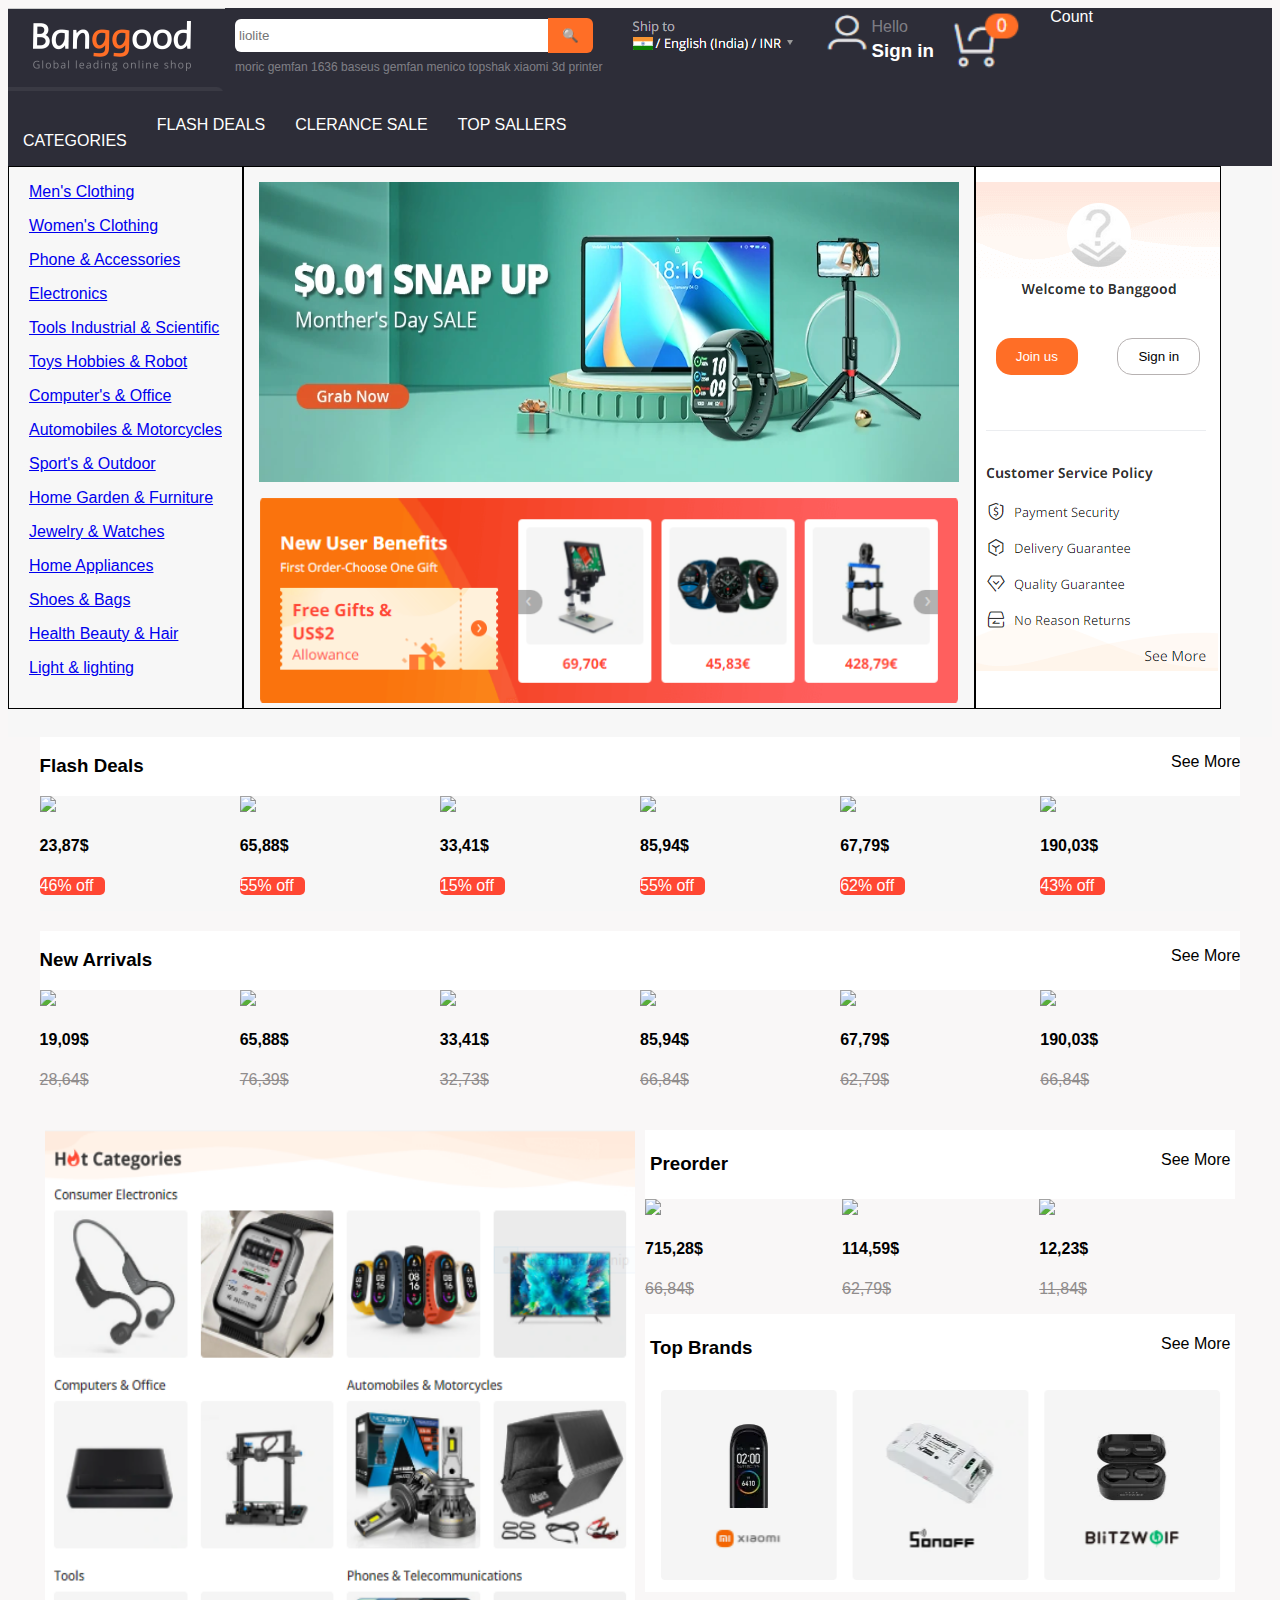
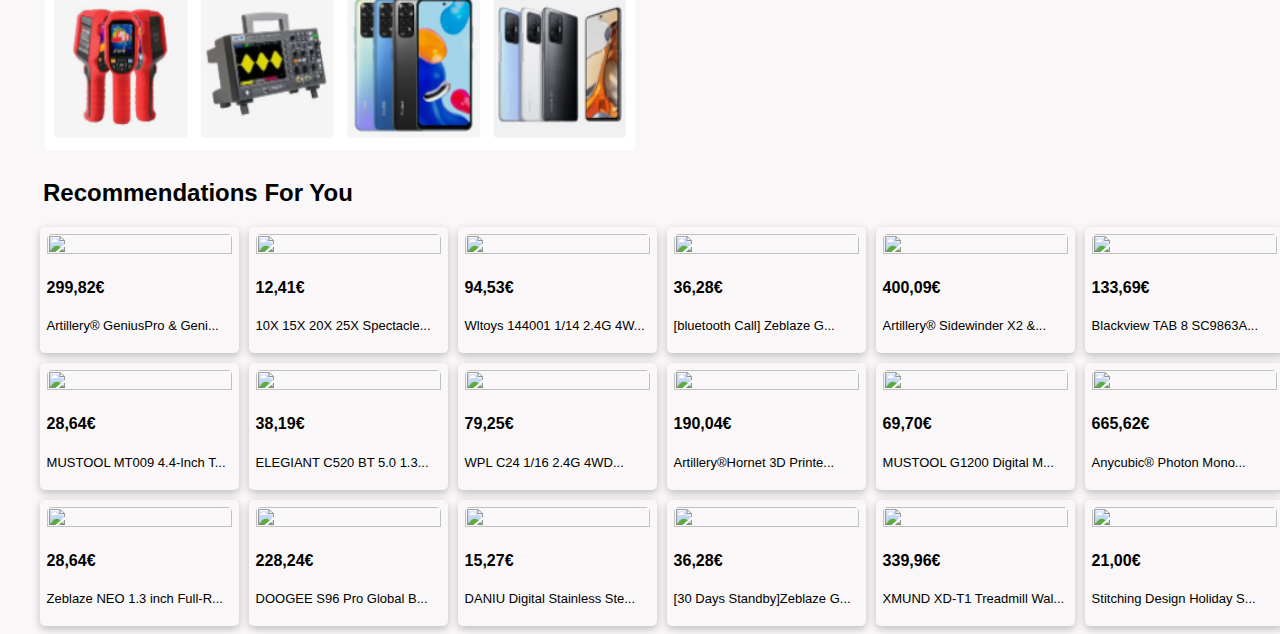
==== index.html @ 29336910 "homef" ====
<!DOCTYPE html>
<html lang="en">
<head>
    <meta charset="UTF-8">
    <meta http-equiv="X-UA-Compatible" content="IE=edge">
    <meta name="viewport" content="width=device-width, initial-scale=1.0">
    <title>Banggood.in</title>
    <script
      src="https://kit.fontawesome.com/24c494a6b6.js"
      crossorigin="anonymous"
    ></script>
    <link rel="stylesheet" href="./styles/index.css"/>

</head>
<body>
    <!-- navbar start -->
    <div id="navbar">
    <div>
        <img src="./images/logo.PNG" alt=""/>
    </div>
    <div class="search-container"> <input type="text" name="search-text" placeholder="liolite"   class="search-input"/>
         <button class="search-button">&#x1F50D</button> 
        <p id="moric">moric  gemfan 1636  baseus  gemfan  menico  topshak  xiaomi  3d printer</p>
    </div>
    <div>
        <img  src="./images/india.PNG" alt=""/>
    </div>
    <div id="log">
        <img style="height: 59px;width: 59px;"  src="./images/human.PNG" alt=""/>
         <div >
             <p style=" color: #ffffff66;">Hello</p>
             <h3>Sign in</h3>
         </div>   
    </div>
    <div id="cart">
        <img src="./images/cart.PNG" alt=""   />    <span>Count</span>
       
    </div>
    </div>
<!-- navbar end -->
    <div id="dropdown">
        <div>
            <p>  <span><i class="fa-solid fa-bars">  </i></span>  CATEGORIES   <span><i class="fa-solid fa-angle-right"></i></span></p>
        </div>
        <div><a >FLASH DEALS</a></div>
        <div><a >CLERANCE SALE</a></div>
        <div><a >TOP SALLERS</a></div>
    </div>
    <!-- belownavbar -->
    <div id="belownavbar">
        <div id="sidebar">
            <p><a href="#">Men's Clothing</a></p>
            <p><a href="#">Women's Clothing</a></p>
            <p><a href="#">Phone & Accessories</a></p>
            <p><a href="#">Electronics</a></p>
            <p><a href="#">Tools Industrial & Scientific</a></p>
            <p><a href="#">Toys Hobbies & Robot</a></p>
            <p><a href="#">Computer's & Office</a></p>
            <p><a href="#">Automobiles & Motorcycles</a></p>
            <p><a href="#">Sport's & Outdoor</a></p>
            <p><a href="#">Home Garden & Furniture</a></p>
            <p><a href="#">Jewelry & Watches</a></p>
            <p><a href="#">Home Appliances</a></p>
            <p><a href="#">Shoes & Bags</a></p>
            <p><a href="#">Health Beauty & Hair</a></p>
            <p><a href="#">Light & lighting</a></p>
        </div>
        <div id="slideshow">
            <div>
            <img class="mySlides" src="./images/shopnow1.jpg">
            <img class="mySlides" src="./images/shopnow2.jpg">
            <img class="mySlides" src="./images/sopnow3.jpg">
            <img class="mySlides" src="./images/shopnow4.jpg">
            <img class="mySlides" src="./images/shopnow5.jpg">
            <img class="mySlides" src="./images/shopnow6.jpg">
            <img class="mySlides" src="./images/shopnow.jpg">
            </div>
            
              <img style="padding: 0px 15px;width: 700px;" src="./images/slide.PNG"  alt="">
           
        </div>
        <div id="ploginsign">
            <img  style="padding-top: 15px;"   src="./images/logosign.png" alt="">
            <div id="loginsign">
                <!-- loginsignup -->
                <button class="joinus">Join us</button>
                <button class="signin">Sign in</button>
            </div>
            
            <img src="./images/signbelow.PNG" alt="">
        </div>
    </div>
<!-- flash data -->
    <div id="flash">
        <div id="flash1">
            <h3>Flash Deals</h3>
            <p>See More</p>
        </div>
        <div id="flashappend"></div>
    </div>
<!-- new arrival -->
<div id="new">
    
    <div id="new1">
        <h3>New Arrivals</h3>
        <p>See More</p>
    </div>
    <div id="newarrival"></div>
</div>
<!-- hot categories preorder-->
<div id="hotpre">
    <div >
        <img style="width: 100%;  height: 620px;"   src="./images/hotcate.PNG" alt="">
    </div>
    <div id="preorder">
        <div>
        <div id="preorder1">
            <h3>Preorder</h3>
            <p>See More</p>
        </div>
        <div id="preop"></div>
        </div> 
        <div>
        <div id="topbrand1">
            <h3>Top Brands</h3>
            <p>See More</p>
        </div>
        <img style="width: 100%;"   src="./images/brand.PNG" alt="">
        </div>
    </div>
</div>

<!-- Recommendations For You -->
  <h2 style="margin-left:35px">Recommendations For You</h2>
    <div id="recRecommend"></div>

</body>
</html>
<script src='scripts/index.js'></script>
---- styles/index.css ----
*{font-family:arial,helvetica,sans-serif,verdana,'Open Sans'}
body{background-color:  #f0eaea66;}

#navbar{
    display: flex;
    width: 100%;
    /* border: 1px solid black; */
    
    background-color: #2d2d38;
    flex-wrap: nowrap;
    margin: auto;
}
#navbar>div{
    width: auto;
    /* border: 1px solid black; */
    box-sizing: border-box;
    
}
.search-container { 
   width: 60%;
    padding: 10px; 
line-height: 5px;}
.search-input { 
    height: 25px; 
    width: 95%; 
    padding: 4px; 
    margin: 0;
     border: none;
     border-radius: 6px;
      background: white; }
.search-button {
     cursor: pointer;
     margin-left: -49px; 
    height: 35px; 
    width: 45px;
     border: none; 
     border-top-right-radius: 6px;
     border-bottom-right-radius: 6px;
    background:#ff6e26; }
    #moric{
        color: #ffffff66;
        cursor: pointer;
        font-size: 12px;
    }
    #moric:hover{
        color:#ff6e26
    }
    #log{
        display: flex;
        width: 20%;
        color: white;
        line-height: 5px;
        cursor: pointer;
    }
    #cart{
        width: 30%;
        display: flex;
        color: white;
    } 
    #dropdown{
        display: flex;
        background-color: #2d2d38;
        color: white;
        gap:15px;
        justify-content: flex-start;
        
    }  
    #dropdown>div{
        margin-left: 15px;
    }
    #belownavbar{
        display: flex;
        margin: auto;
        background-color: #f7f7f7;
        /* gap:5px; */
        
    }
    #belownavbar>div{
        box-sizing: border-box;
        border: 1px solid black;
        margin-bottom: 28px;
    }
   #sidebar{
        padding: 0px 20px 0px 20px;
    }
    .mySlides{
        padding: 15px;
        width: 700px;
        height: 300px;
       
        
    }
    #ploginsign{
        background-color: #ffffff;
    }
    #loginsign{
        margin-top: 10px;
        display: flex;
        justify-content: space-around;
        margin-bottom: 50px;
    }
    .joinus{
        border: none;
        border-radius: 15px;
        padding: 10px 20px;
        color: white;
        cursor: pointer;
        background-color: #ff6e26;
    }
    .signin{
        border: 1px solid rgb(183, 178, 178) ;
        border-radius: 15px;
        padding: 10px 20px;
        color: black;
        background-color: white;
        cursor: pointer;
    }
    #flash{
        background-color:#f7f7f7;
        width: 95%;
        
        margin: auto;
    }
    #flashappend,#newarrival{
     display: grid;
     margin-bottom: 20px;
    
     grid-template-columns: repeat(6,1fr);
     gap:0px
    }
    #flash1,#new1{
        display: flex;
        background-color:white;
        justify-content: space-between;
    }
    .text{
text-decoration: line-through;
color: #908c8c;
    }
    #new{
        width: 95%;
        margin: auto;  
    }
    #hotpre{
        width: 95%;
        display: flex;
        margin: auto;  
    }
    #hotpre>div{
        /* border: 1px solid black;
        height: 800px; */
        padding: 5px;
        width: 100%;
    }
    
    #preorder1,#topbrand1{
        display: flex;
        padding: 5px;
        background-color:white;
        justify-content: space-between;
    }
    #preop,#topbrand{
        display: grid;
        grid-template-columns: repeat(3,1fr);
        gap:1px;

    }
    
    #recRecommend{
        display: grid;
       grid-template-columns: repeat(6,1fr);
      width:95%;
      margin: auto;
      /* border:1px solid black; */
     gap:10px;
    }
    #RImg{
        width:185px;
        height:auto;
        margin: auto;
        padding: 7px;
        box-shadow: rgba(0, 0, 0, 0.24) 0px 3px 8px;
        border-radius: 5px;
        /* border:1px solid black; */

    }
    #RImg>img{
        width:100%;
        border-radius: 5px;
        height: 50%;
    }
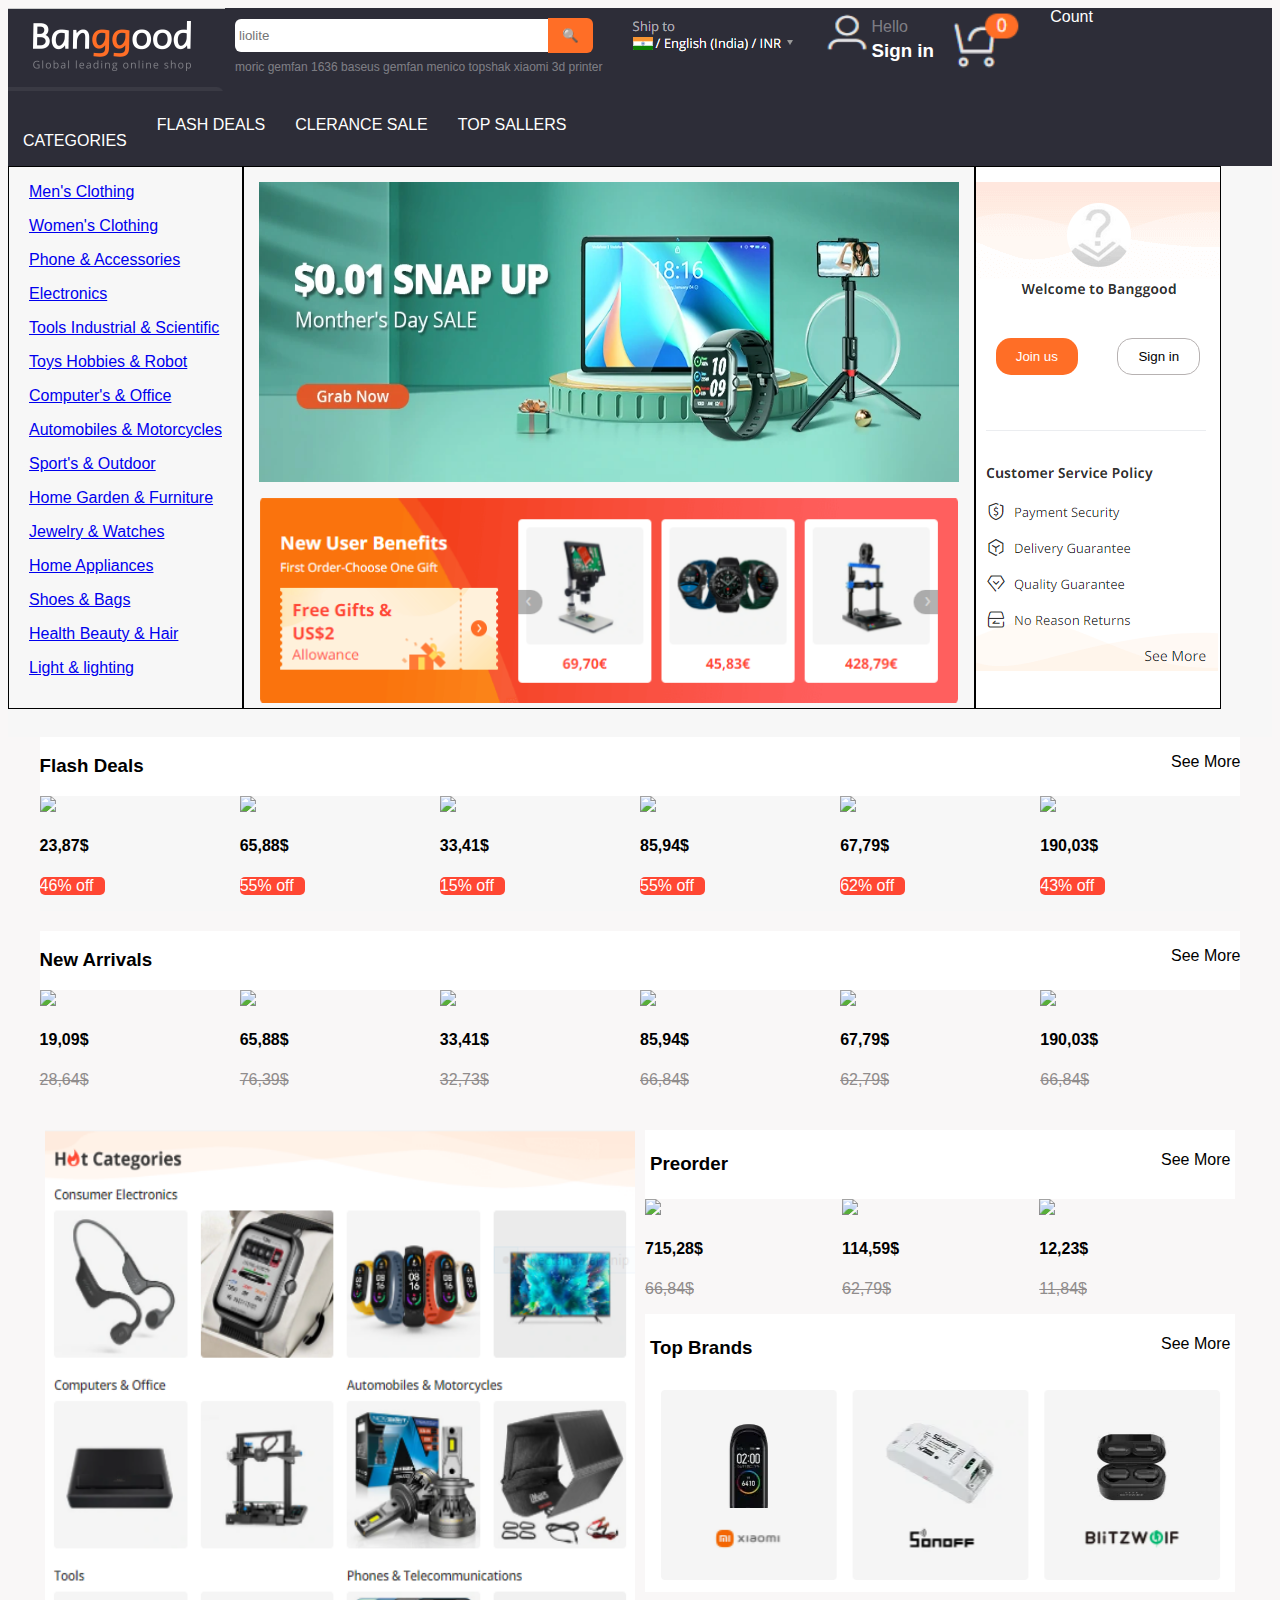
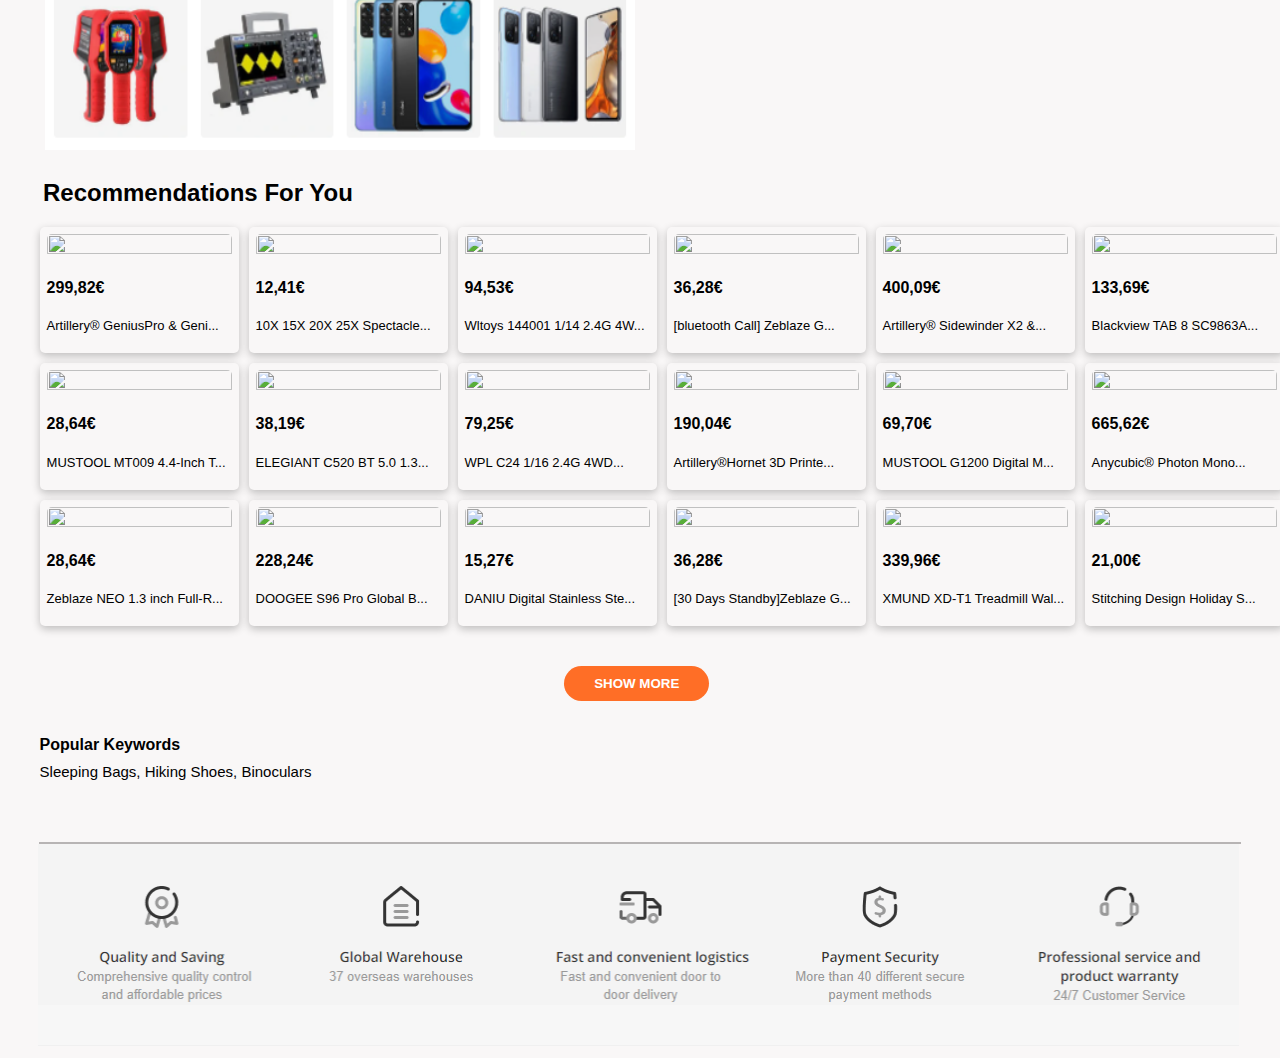
==== commit 6b246a21: "footer div added" ====
--- a/index.html
+++ b/index.html
@@ -133,7 +133,20 @@
 <!-- Recommendations For You -->
   <h2 style="margin-left:35px">Recommendations For You</h2>
     <div id="recRecommend"></div>
+<!-- show more  button-->
+<button style="color:white;border:none;background-color: #ff6e26;padding: 10px 30px;font-weight: bolder;
+border-radius: 20px;margin-left: 44%; cursor: pointer;margin-bottom: 20px;">
+    SHOW MORE    <span><i class="fa-solid fa-angle-down"></i></span></button>
 
+    <!-- footer -->
+   
+        <div id="fp">
+            <h4>Popular Keywords</h4>
+            <p >Sleeping Bags, Hiking Shoes, Binoculars</p>
+        </div>
+        <div style="font-size :10px;width:95%;margin:auto;border:1px solid #56515166"></div>
+        <div style="width: 95%;"><img  style="width:100%;margin-left: 30px;" src="./images/footer.PNG" alt=""></div>
+    
 </body>
 </html>
 <script src='scripts/index.js'></script>--- a/styles/index.css
+++ b/styles/index.css
@@ -173,6 +173,7 @@
       margin: auto;
       /* border:1px solid black; */
      gap:10px;
+     margin-bottom: 40px;
     }
     #RImg{
         width:185px;
@@ -189,5 +190,15 @@
         border-radius: 5px;
         height: 50%;
     }
+    #fp{
+        
+        margin: auto;
+        width: 95%;
+        line-height: 5px;
+        height: 100px;
+    }
+    #fp>p{
+        font-size: 15px;
+    }
     
     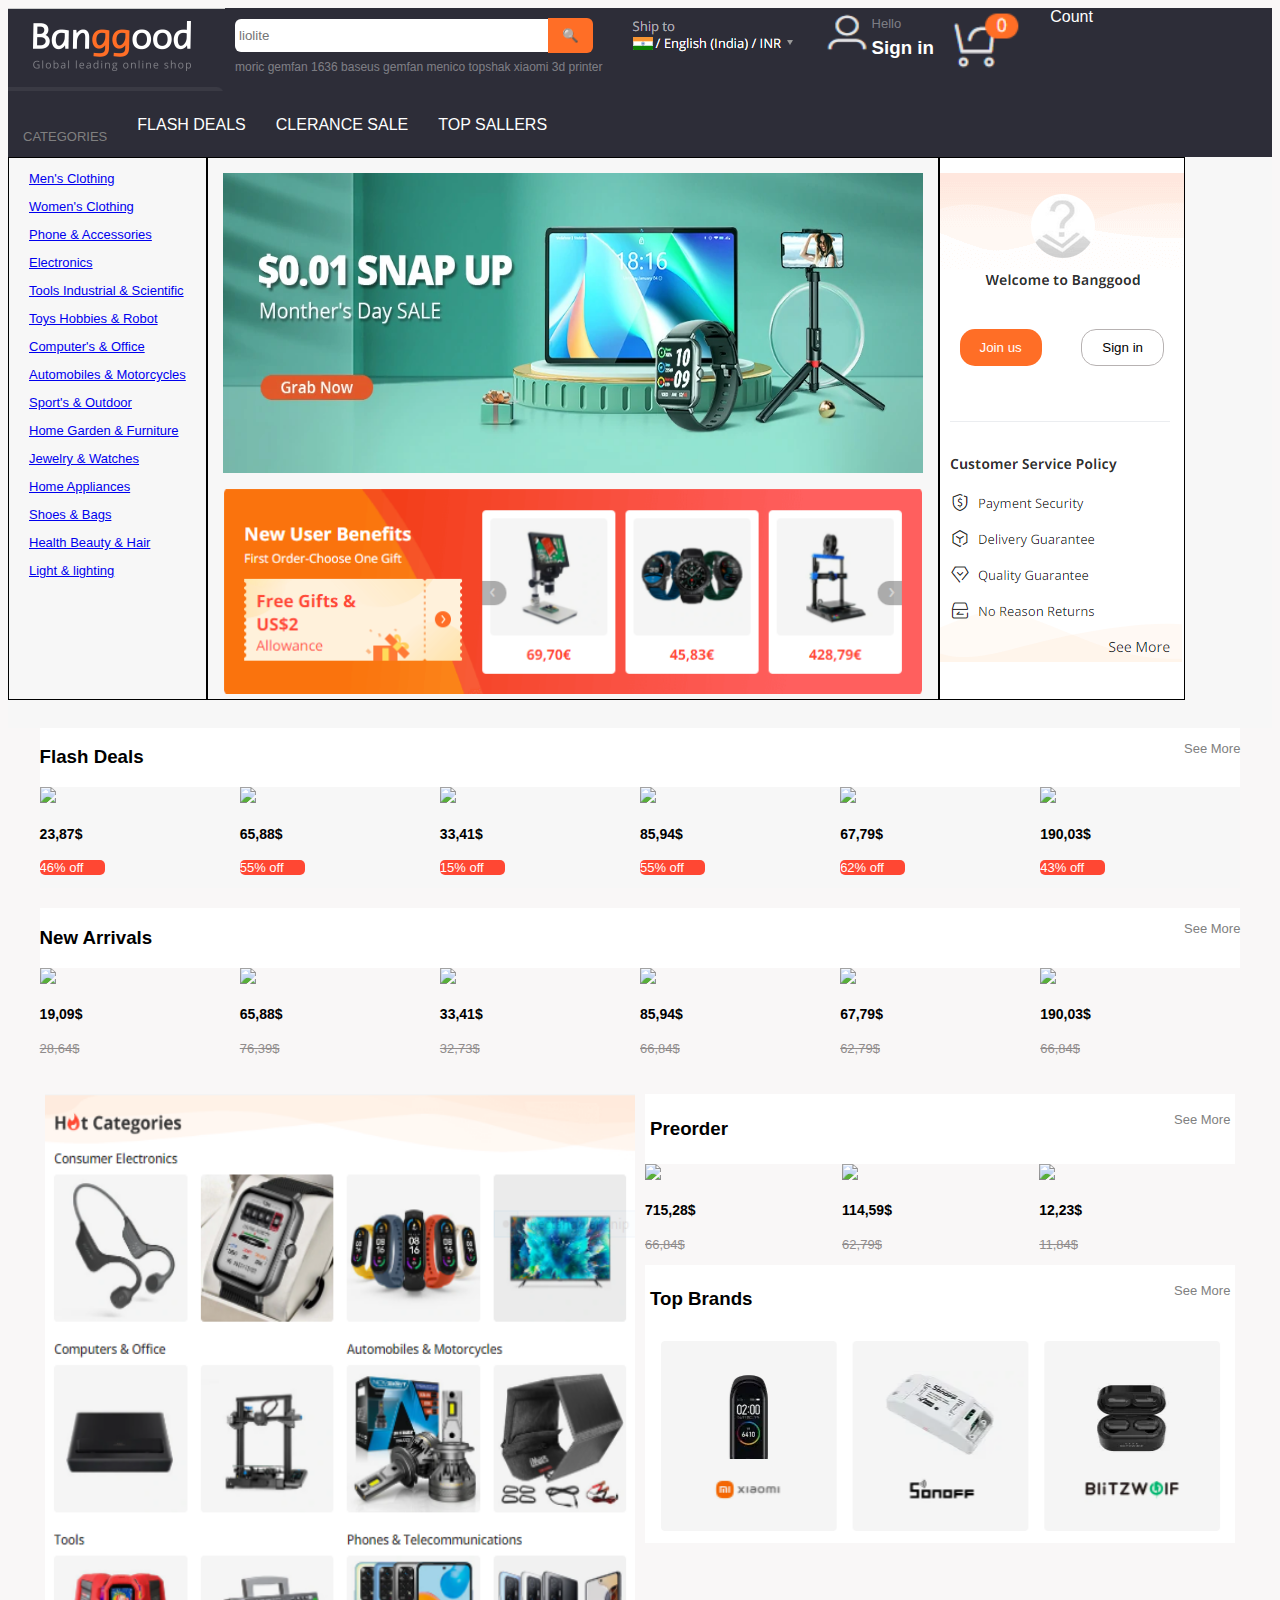
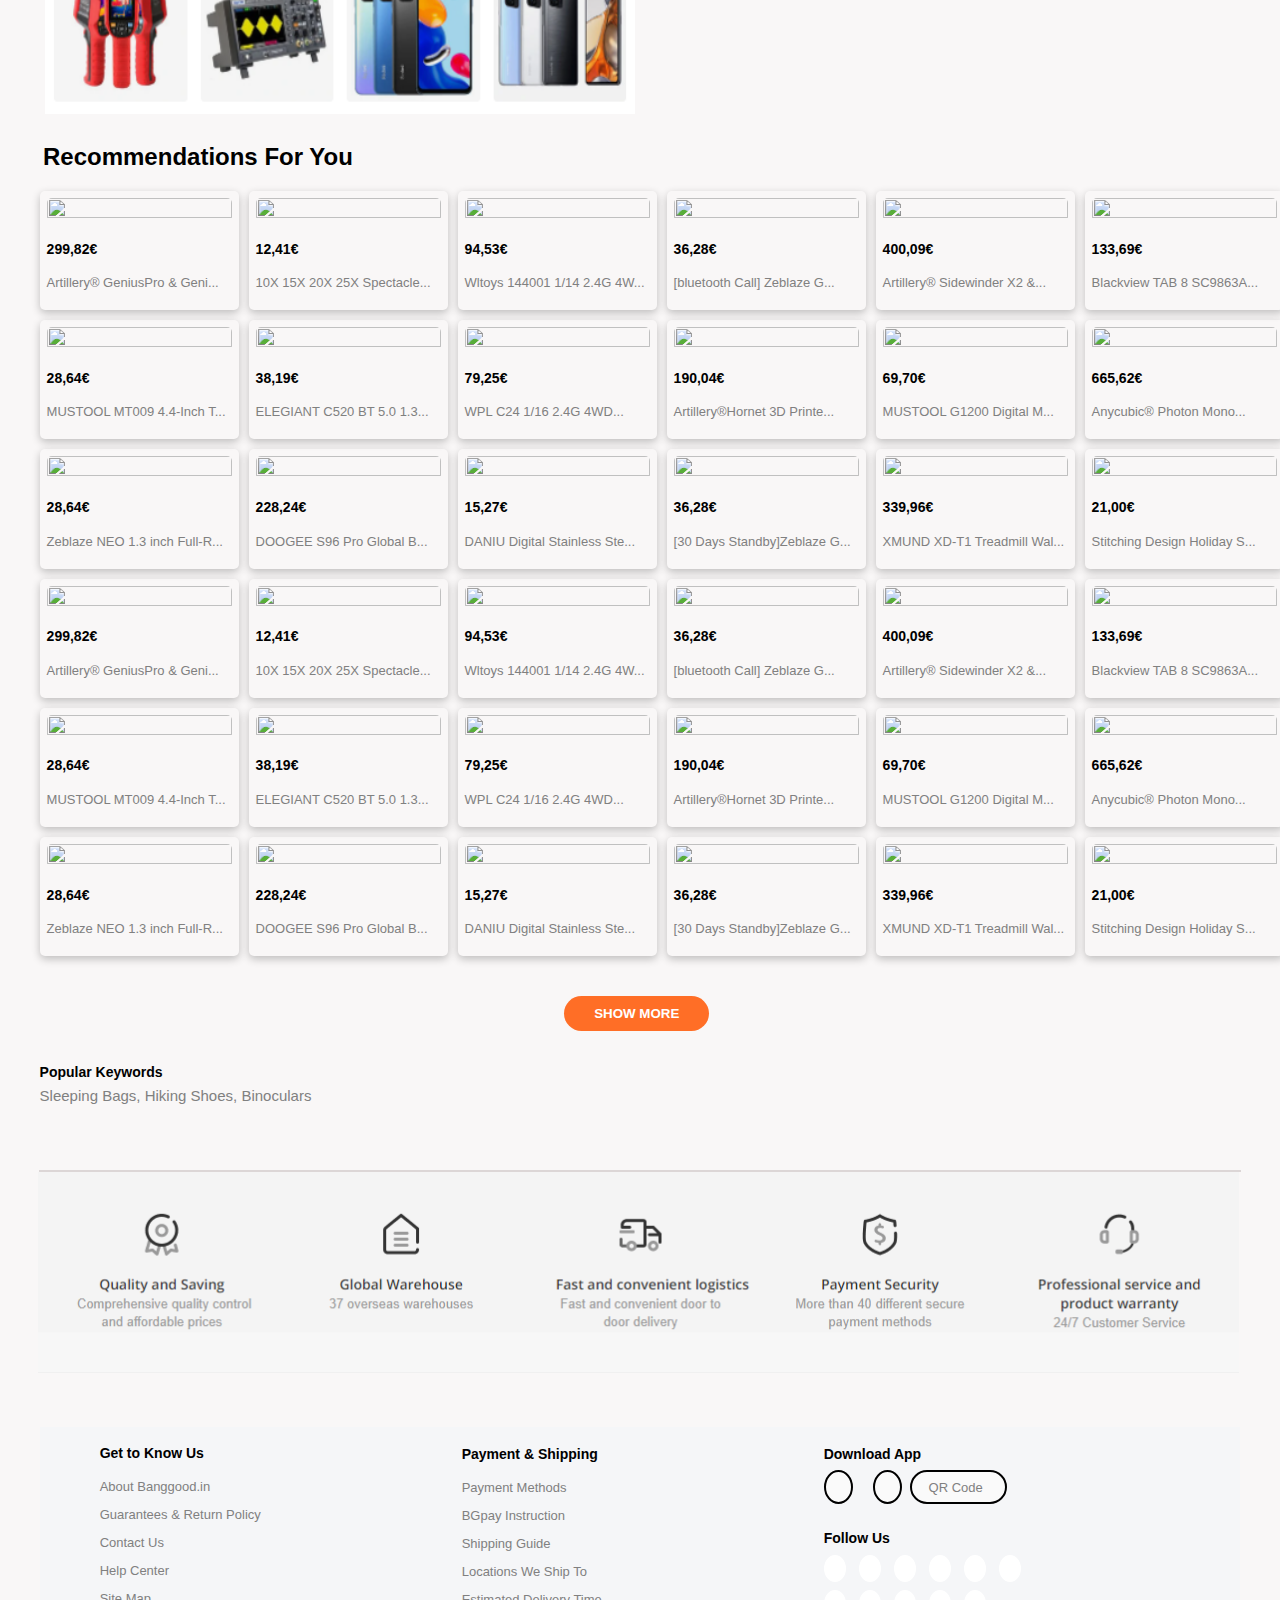
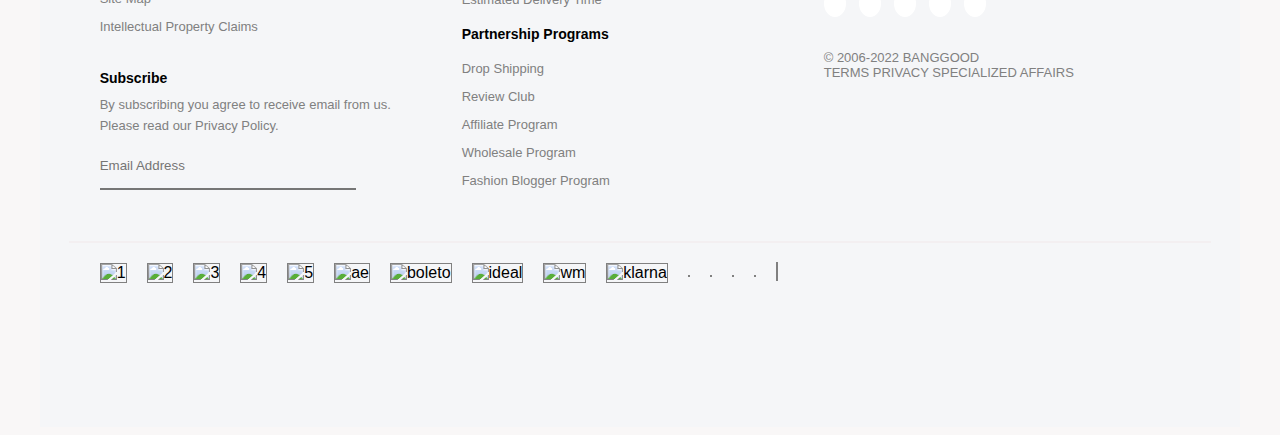
==== commit 51fcf2d4: "Merge pull request #6 from purimetlamuralikrishna/home" ====
--- a/index.html
+++ b/index.html
@@ -10,6 +10,7 @@
       crossorigin="anonymous"
     ></script>
     <link rel="stylesheet" href="./styles/index.css"/>
+    <link rel="stylesheet" href="./styles/footer.css"/>
 
 </head>
 <body>
@@ -29,7 +30,7 @@
         <img style="height: 59px;width: 59px;"  src="./images/human.PNG" alt=""/>
          <div >
              <p style=" color: #ffffff66;">Hello</p>
-             <h3>Sign in</h3>
+             <h3 id="navbarsign">Sign in</h3>
          </div>   
     </div>
     <div id="cart">
@@ -83,8 +84,8 @@
             <img  style="padding-top: 15px;"   src="./images/logosign.png" alt="">
             <div id="loginsign">
                 <!-- loginsignup -->
-                <button class="joinus">Join us</button>
-                <button class="signin">Sign in</button>
+                <button id="joinus">Join us</button>
+                <button id="signin">Sign in</button>
             </div>
             
             <img src="./images/signbelow.PNG" alt="">
@@ -144,9 +145,115 @@
             <h4>Popular Keywords</h4>
             <p >Sleeping Bags, Hiking Shoes, Binoculars</p>
         </div>
-        <div style="font-size :10px;width:95%;margin:auto;border:1px solid #56515166"></div>
+        <div style="font-size :0.2px;width:95%;margin:auto;border: 0.1px solid #b1a5a566"></div>
         <div style="width: 95%;"><img  style="width:100%;margin-left: 30px;" src="./images/footer.PNG" alt=""></div>
     
+        <!-- footer Start -->
+    <div id="container">
+        <div id="topbox">
+
+            <div class="desc">
+                <div id="gettoknow">
+                    <h4>Get to Know Us</h4>
+                    <p>About Banggood.in</p>
+                    <p>Guarantees & Return Policy</p>
+                    <p>Contact Us</p>
+                    <p>Help Center</p>
+                    <p>Site Map</p>
+                    <p>Intellectual Property Claims</p>
+                    <!-- <br> -->
+                </div>
+                
+                <div id="subscribe">
+                    <h4>Subscribe</h4>
+                    <p>By subscribing you agree to receive email from us.</p>
+                    <p>Please read our Privacy Policy.</p>
+                    <input id="email" type="email" placeholder="Email Address">
+                </div>
+                
+
+            </div>
+
+            <div class="desc">
+
+                <div id="payment">
+                    <h4>Payment & Shipping</h4>
+                    <p>Payment Methods</p>
+                    <p>BGpay Instruction</p>
+                    <p>Shipping Guide</p>
+                    <p>Locations We Ship To</p>
+                    <p>Estimated Delivery Time</p>
+                </div>
+
+                <div id="partnership">
+                    <h4>Partnership Programs</h4>
+                    <p>Drop Shipping</p>
+                    <p>Review Club</p>
+                    <p>Affiliate Program</p>
+                    <p>Wholesale Program</p>
+                    <p>Fashion Blogger Program</p>
+                </div>
+
+            </div>
+            
+            <div class="desc">
+                <h4>Download App</h4>
+                <div id="downloadicon">
+                    <div id="apple">
+                        <div class="icon"><i class="fa-brands fa-apple"></i></div>
+                        <div class="icon"><i class="fa-brands fa-android"></i></div>
+        
+                    </div>
+                    
+                    <div id="qr">
+                        <p>QR Code</p>
+                        <i class="fa-solid fa-caret-down"></i>
+                    </div>
+                </div>
+                
+                <h4>Follow Us</h4>
+                
+                <div id="followicon">
+                    <div class="icon"><i class="fa-brands fa-facebook-f"></i></div>
+                    <div class="icon"><i class="fa-brands fa-instagram"></i></div>
+                    <div class="icon"><i class="fa-brands fa-youtube"></i></div>
+                    <div class="icon"><i class="fa-brands fa-twitter"></i></div>
+                    <div class="icon"><i class="fa-brands fa-pinterest"></i></div>
+                    <div class="icon"><i class="fa-brands fa-tiktok"></i></div>
+                    
+                    <div class="icon"><i class="fa-brands fa-vk"></i></div>
+                    <div class="icon"><i class="fa-brands fa-blogger"></i></div>
+                    <div class="icon"><i class="fa-brands fa-reddit-alien"></i></div>
+                    <div class="icon"><i class="fa-brands fa-telegram"></i></div>
+                    <div class="icon"><i class="fa-brands fa-whatsapp"></i></div>
+                </div>
+                <div id="year">
+                    <p>© 2006-2022 BANGGOOD <br> TERMS PRIVACY SPECIALIZED AFFAIRS</p>
+                </div>
+            </div>
+
+        </div>
+        <div style="font-size :0.1px;width:95%;margin:auto;border: 0.1px solid #efe6e666"></div>
+        <div id="bottombox">
+            <div class="cologo"><img src="https://logowik.com/content/uploads/images/476_norton_logo.jpg" alt="1"></div>
+            <div class="cologo"><img src="https://www.nicepng.com/png/detail/305-3052256_we-only-collect-3rd-party-verified-reviews-and.png" alt="2"></div>
+            <div class="cologo"><img src="https://dv-website.s3.amazonaws.com/uploads/2015/03/pp.png" alt="3"></div>
+            <div class="cologo"><img src="https://logowik.com/content/uploads/images/visa-new-20215093.jpg" alt="4"></div>
+            <div class="cologo"><img src="https://upload.wikimedia.org/wikipedia/commons/thumb/2/2a/Mastercard-logo.svg/800px-Mastercard-logo.svg.png" alt="5"></div>
+            <div class="cologo"><img src="https://www.americanexpress.com/content/dam/amex/us/merchant/supplies-uplift/product/images/img-WEBLOGO1-01.jpg" alt="ae"></div>
+            
+            <div class="cologo"><img src="https://seeklogo.com/images/B/boleto-logo-9532211C9E-seeklogo.com.png" alt="boleto"></div>
+            <div class="cologo"><img src="https://encrypted-tbn0.gstatic.com/images?q=tbn:ANd9GcQdT_GAl_spLlXyTkPRTXpRJUq7CU9lQjKJMWMke720003VnaI-wreQNuC56GOAuBBshmc&usqp=CAU" alt="ideal"></div>
+            <div class="cologo"><img src="https://www.wmtransfer.com/img/icons/wmlogo_vector_blue.png" alt="wm"></div>
+            <div class="cologo"><img src="https://nwfitnesssupplies.com/wp-content/uploads/2021/02/1586873471-43786800-1.png" alt="klarna"></div>
+            <div class="cologo"><img src="https://www.pngitem.com/pimgs/m/35-351811_rupay-card-hd-png-download.png" alt=""></div>
+            <div class="cologo"><img src="https://upload.wikimedia.org/wikipedia/commons/thumb/e/e1/UPI-Logo-vector.svg/1200px-UPI-Logo-vector.svg.png" alt=""></div>
+            <div class="cologo"><img src="https://www.logolynx.com/images/logolynx/04/04cb07dc130a4405b3a86bc1518d3af3.png" alt=""></div>
+            <div class="cologo"><img src="https://upload.wikimedia.org/wikipedia/en/thumb/7/7b/Qiwi_logo.svg/1280px-Qiwi_logo.svg.png" alt=""></div>
+            <div class="cologo"><i class="fa-solid fa-caret-down"></i></div>
+        </div>
+    </div>
+    <!-- footer end -->
 </body>
 </html>
-<script src='scripts/index.js'></script>+<script src='scripts/index.js'></script>
--- a/styles/index.css
+++ b/styles/index.css
@@ -99,7 +99,7 @@
         justify-content: space-around;
         margin-bottom: 50px;
     }
-    .joinus{
+    #joinus{
         border: none;
         border-radius: 15px;
         padding: 10px 20px;
@@ -107,7 +107,7 @@
         cursor: pointer;
         background-color: #ff6e26;
     }
-    .signin{
+    #signin{
         border: 1px solid rgb(183, 178, 178) ;
         border-radius: 15px;
         padding: 10px 20px;
--- a/styles/footer.css
+++ b/styles/footer.css
@@ -0,0 +1,138 @@
+#container{
+    /* border: 1px solid green; */
+    width: 95%;
+    height:600px;
+    background-color: #f5f6f8;
+    margin: auto;
+}
+#topbox{
+    /* border: 1px solid orange; */
+    width: 90%;
+    height:auto;
+    margin: auto;
+    display: flex;
+    justify-content: space-between;
+    margin-top:50px;
+    margin-bottom: 40px;
+}
+#bottombox{
+    /* border: 1px solid rgb(0, 255, 234); */
+    width: 90%;
+    height:70px;
+    margin: auto;
+    margin-top: 20px;
+    display: flex;
+    gap: 20px;
+}
+.cologo > img{
+    height: 25px;
+    border: 0.5px solid gray;
+    /* width:70px; */
+}
+.cologo > i{
+    border: 0.5px solid gray;
+    width:30px;
+    height: 25px;
+    text-align: center;
+    color:gray;
+}
+hr{
+    width:79.3%;
+    margin-left: 68px;
+}
+.desc{
+    /* border: 1px solid green; */
+    
+    width: 33%;
+    height:auto;
+}
+.desc p:hover,#downloadicon .icon:hover,.icon:hover{
+cursor: pointer;
+text-decoration: underline;
+}
+*{
+    font-family: openSans,arial;
+}
+h4{
+    font-size: 14px;
+}
+p{
+    font-size: 13px;
+    color: grey;
+}
+
+#gettoknow{
+    line-height: 15px;
+    margin-bottom: 40px;
+    /* border: 1px solid blue; */
+}
+#subscribe{
+    line-height: 8px;
+    /* border: 1px solid blue; */
+}
+#email{
+    width:72%;
+    border-top: none;
+    border-left: none;
+    border-right: none;
+    padding: 15px 0px;
+    background-color: #f5f6f8;
+}
+#downloadicon{
+    /* border: 1px solid green; */
+    height: 30px;
+    width: 50%;
+    display: grid;
+    grid-template-columns: repeat(2,auto);
+    gap: 5px;
+    margin-top: -10px;
+    margin-bottom: 30px;
+    
+}
+#downloadicon .icon{
+    height:25px;
+    width: 25px;
+    background-color: rgb(250, 250, 250);
+    border: 2px solid black;
+}
+#followicon{
+    /* border: 1px solid rgb(123, 255, 0); */
+    height: 70px;
+    display: grid;
+    grid-template-columns: repeat(6,30px);
+    grid-template-rows: repeat(2, 30px);
+    gap: 5px;
+    margin-top: -10px;
+    margin-bottom: 25px;
+}
+#qr{
+    width:180%;
+    height: 30px;
+    border: 2px solid black;
+    border-radius: 30px;
+    margin-left: -40px;
+    display: flex;
+    background-color: rgb(250, 250, 250);
+}
+#qr p{
+    margin: auto;
+}
+#qr>i{
+    margin:auto;
+    margin-left:-10px;
+}
+.icon{
+    border: 1px solid white;
+    border-radius: 50%;
+    text-align: center;
+    padding-top:5px;
+}
+#followicon>div{
+    height:20px;
+    width: 20px;
+    background-color: white;
+}
+#apple{
+    display:flex;
+    gap:20px
+}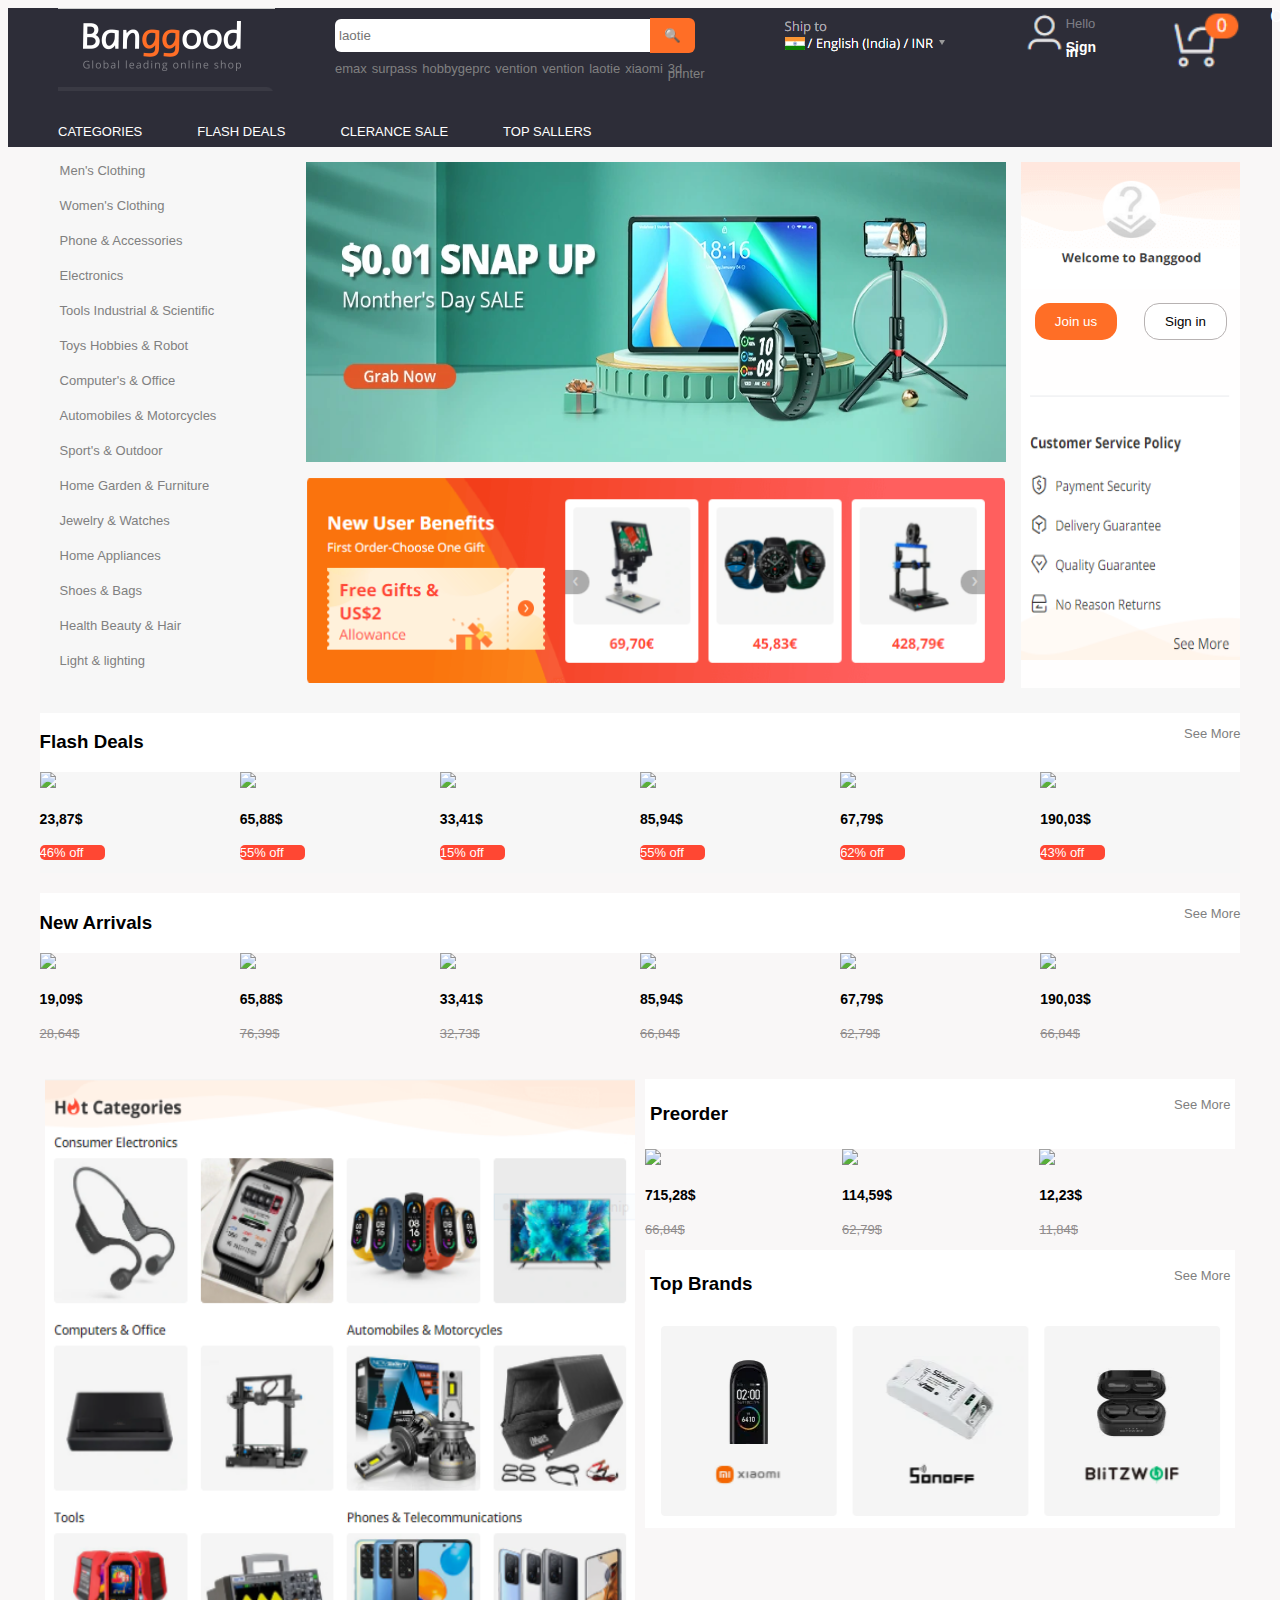
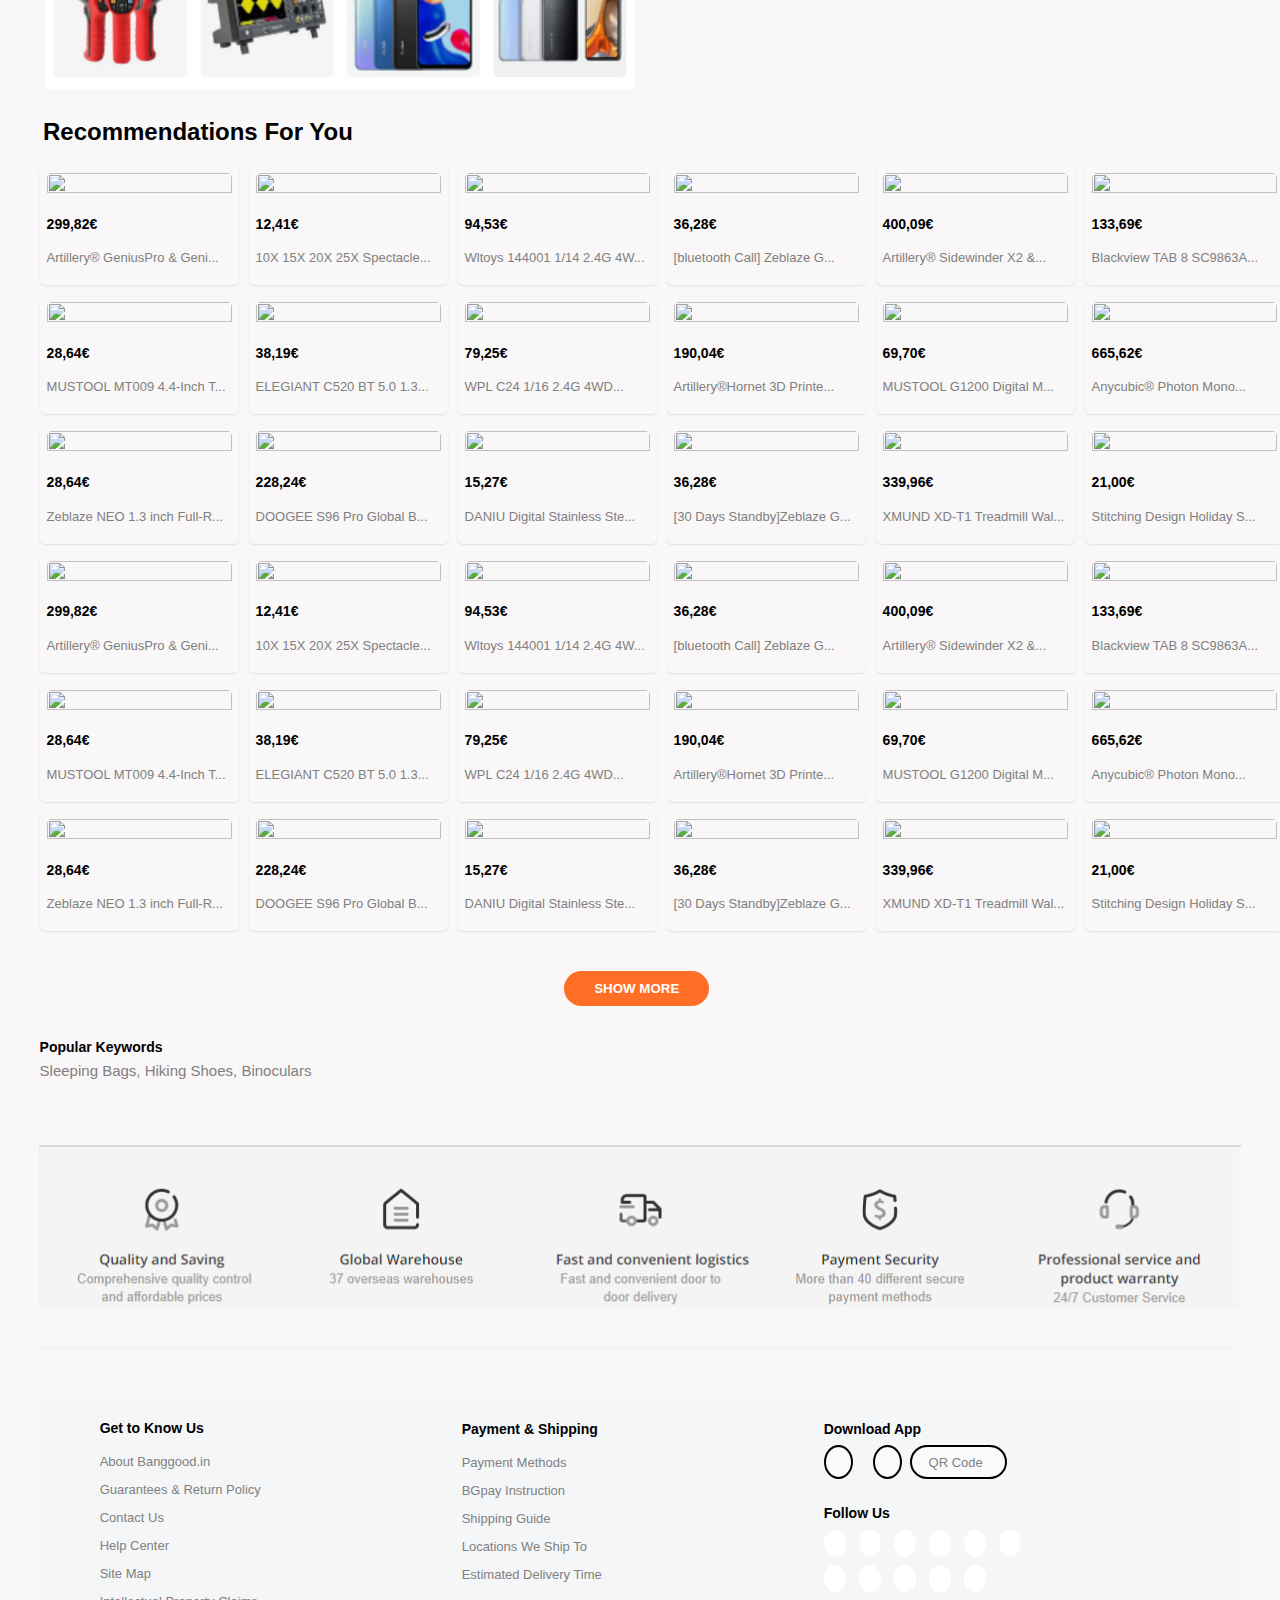
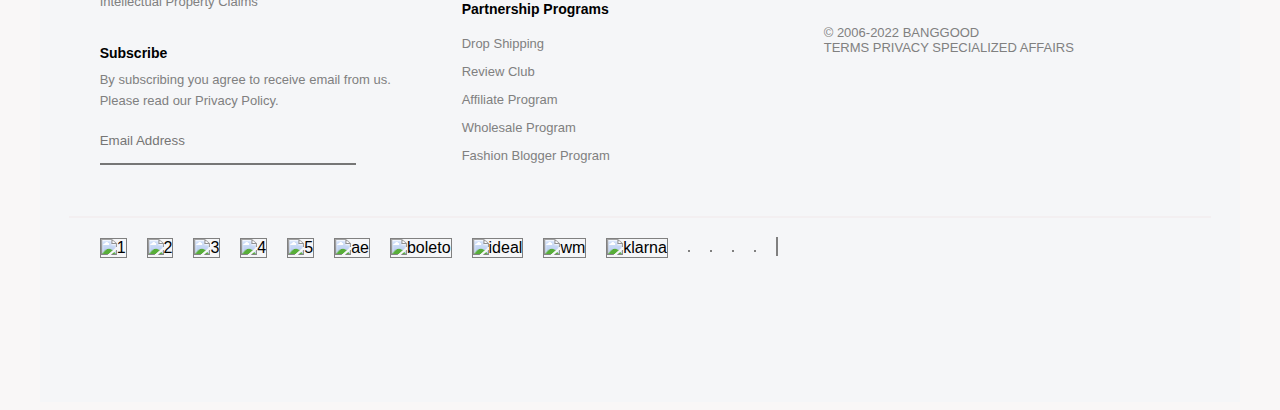
==== commit 24f8c773: "mens page updated" ====
--- a/index.html
+++ b/index.html
@@ -19,9 +19,19 @@
     <div>
         <img src="./images/logo.PNG" alt=""/>
     </div>
-    <div class="search-container"> <input type="text" name="search-text" placeholder="liolite"   class="search-input"/>
+    <div class="search-container"> <input type="text" name="search-text" placeholder="laotie"   class="search-input"/>
          <button class="search-button">&#x1F50D</button> 
-        <p id="moric">moric  gemfan 1636  baseus  gemfan  menico  topshak  xiaomi  3d printer</p>
+         <div id="emax">
+             <p> emax</p>
+             <p>surpass</p>
+             <p>hobbygeprc</p>
+             <p>vention</p>
+             <p>vention</p>
+             <p>laotie</p>
+             <p>xiaomi</p>
+             <p>3d printer</p>
+         </div>
+       
     </div>
     <div>
         <img  src="./images/india.PNG" alt=""/>
@@ -30,41 +40,41 @@
         <img style="height: 59px;width: 59px;"  src="./images/human.PNG" alt=""/>
          <div >
              <p style=" color: #ffffff66;">Hello</p>
-             <h3 id="navbarsign">Sign in</h3>
+             <h4 id="navbarsign">Sign in</h4>
          </div>   
     </div>
     <div id="cart">
-        <img src="./images/cart.PNG" alt=""   />    <span>Count</span>
+        <img src="./images/cart.PNG"alt=""/><span>Count</span>
        
     </div>
     </div>
 <!-- navbar end -->
     <div id="dropdown">
-        <div>
+       
             <p>  <span><i class="fa-solid fa-bars">  </i></span>  CATEGORIES   <span><i class="fa-solid fa-angle-right"></i></span></p>
-        </div>
-        <div><a >FLASH DEALS</a></div>
-        <div><a >CLERANCE SALE</a></div>
-        <div><a >TOP SALLERS</a></div>
+        
+        <p>FLASH DEALS</p>
+        <P>CLERANCE SALE</P>
+        <p>TOP SALLERS</p>
     </div>
     <!-- belownavbar -->
     <div id="belownavbar">
         <div id="sidebar">
-            <p><a href="#">Men's Clothing</a></p>
-            <p><a href="#">Women's Clothing</a></p>
-            <p><a href="#">Phone & Accessories</a></p>
-            <p><a href="#">Electronics</a></p>
-            <p><a href="#">Tools Industrial & Scientific</a></p>
-            <p><a href="#">Toys Hobbies & Robot</a></p>
-            <p><a href="#">Computer's & Office</a></p>
-            <p><a href="#">Automobiles & Motorcycles</a></p>
-            <p><a href="#">Sport's & Outdoor</a></p>
-            <p><a href="#">Home Garden & Furniture</a></p>
-            <p><a href="#">Jewelry & Watches</a></p>
-            <p><a href="#">Home Appliances</a></p>
-            <p><a href="#">Shoes & Bags</a></p>
-            <p><a href="#">Health Beauty & Hair</a></p>
-            <p><a href="#">Light & lighting</a></p>
+            <p>Men's Clothing</p>
+            <p>Women's Clothing</p>
+            <p>Phone & Accessories</p>
+            <p>Electronics</p>
+            <p>Tools Industrial & Scientific</p>
+            <p>Toys Hobbies & Robot</p>
+            <p>Computer's & Office</p>
+            <p>Automobiles & Motorcycles</p>
+            <p>Sport's & Outdoor</p>
+            <p>Home Garden & Furniture</p>
+            <p>Jewelry & Watches</p>
+            <p>Home Appliances</p>
+            <p>Shoes & Bags</p>
+            <p>Health Beauty & Hair</p>
+            <p>Light & lighting</p>
         </div>
         <div id="slideshow">
             <div>
@@ -81,14 +91,14 @@
            
         </div>
         <div id="ploginsign">
-            <img  style="padding-top: 15px;"   src="./images/logosign.png" alt="">
+            <img  style="width: 100%;"   src="./images/logosign.png" alt="">
             <div id="loginsign">
                 <!-- loginsignup -->
                 <button id="joinus">Join us</button>
                 <button id="signin">Sign in</button>
             </div>
             
-            <img src="./images/signbelow.PNG" alt="">
+            <img  style="height: 270px; width: 100%;"    src="./images/signbelow.PNG" alt="">
         </div>
     </div>
 <!-- flash data -->
@@ -111,7 +121,7 @@
 <!-- hot categories preorder-->
 <div id="hotpre">
     <div >
-        <img style="width: 100%;  height: 620px;"   src="./images/hotcate.PNG" alt="">
+        <img style="width: 100%;  height: 610px;"   src="./images/hotcate.PNG" alt="">
     </div>
     <div id="preorder">
         <div>
--- a/styles/index.css
+++ b/styles/index.css
@@ -13,8 +13,19 @@
 #navbar>div{
     width: auto;
     /* border: 1px solid black; */
+    margin-left: 50px;
     box-sizing: border-box;
     
+}
+#emax{
+    display: flex;
+    justify-content: flex-start;
+    gap: 5px;
+}
+#emax p:hover,#dropdown p:hover,#flash1 p:hover,#new1 p:hover,#preorder1 p:hover,#topbrand1 p:hover,
+p+h4:hover,#sidebar p:hover{
+color: #ff6e26;
+cursor: pointer;
 }
 .search-container { 
    width: 60%;
@@ -37,14 +48,7 @@
      border-top-right-radius: 6px;
      border-bottom-right-radius: 6px;
     background:#ff6e26; }
-    #moric{
-        color: #ffffff66;
-        cursor: pointer;
-        font-size: 12px;
-    }
-    #moric:hover{
-        color:#ff6e26
-    }
+   
     #log{
         display: flex;
         width: 20%;
@@ -53,7 +57,7 @@
         cursor: pointer;
     }
     #cart{
-        width: 30%;
+        width: 20%;
         display: flex;
         color: white;
     } 
@@ -61,27 +65,38 @@
         display: flex;
         background-color: #2d2d38;
         color: white;
-        gap:15px;
+        gap:5px;
+        width: 100%;
+        
         justify-content: flex-start;
         
     }  
-    #dropdown>div{
-        margin-left: 15px;
+    #dropdown p{
+        /* margin: auto; */
+        color: white;
+        /* width: 100%; */
+        line-height: 5px;
+        margin-left: 50px;
     }
     #belownavbar{
         display: flex;
         margin: auto;
+      width: 95%;
         background-color: #f7f7f7;
         /* gap:5px; */
         
     }
     #belownavbar>div{
         box-sizing: border-box;
-        border: 1px solid black;
-        margin-bottom: 28px;
+        width: 100%;
+        height: auto;
+        /* border: 1px solid black; */
+        margin-bottom: 25px;
     }
    #sidebar{
         padding: 0px 20px 0px 20px;
+        color: #333333;
+        line-height: 22px;
     }
     .mySlides{
         padding: 15px;
@@ -91,7 +106,8 @@
         
     }
     #ploginsign{
-        background-color: #ffffff;
+        background-color: #fffefe;
+        margin-top: 15px;
     }
     #loginsign{
         margin-top: 10px;
@@ -120,6 +136,10 @@
         width: 95%;
         
         margin: auto;
+    }
+    #flashappend>div{
+        padding: 0px;
+        background-color: #f7f7f7;
     }
     #flashappend,#newarrival{
      display: grid;
@@ -175,12 +195,17 @@
      gap:10px;
      margin-bottom: 40px;
     }
+   
+    #RImg img:hover{
+        background-color: #908c8c;
+        cursor: pointer;
+    }
     #RImg{
         width:185px;
         height:auto;
         margin: auto;
         padding: 7px;
-        box-shadow: rgba(0, 0, 0, 0.24) 0px 3px 8px;
+        box-shadow: rgba(0, 0, 0, 0.1) 0px 1px 2px;
         border-radius: 5px;
         /* border:1px solid black; */
 
@@ -200,5 +225,10 @@
     #fp>p{
         font-size: 15px;
     }
+    #recRecommend p:hover{
+        color: #ff6e26;
+        cursor: pointer;
+        text-decoration: underline;
+    }
     
     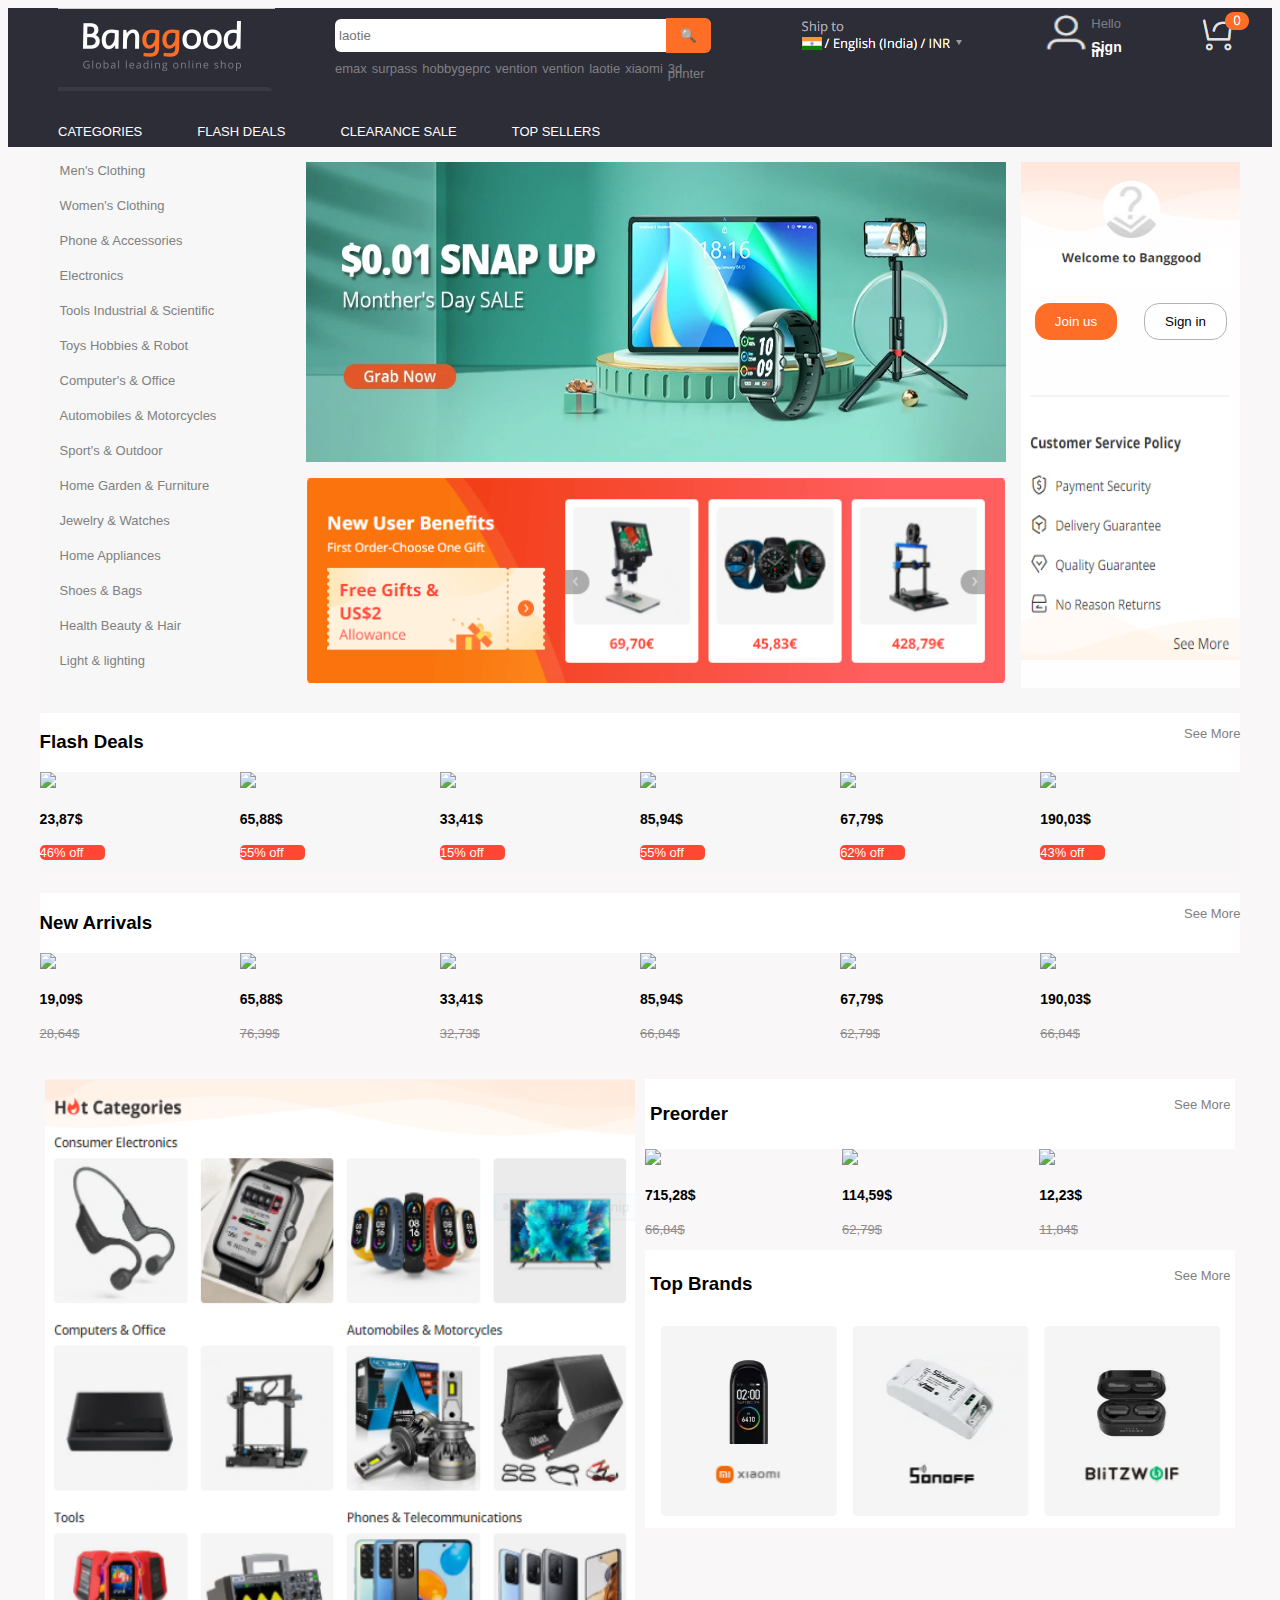
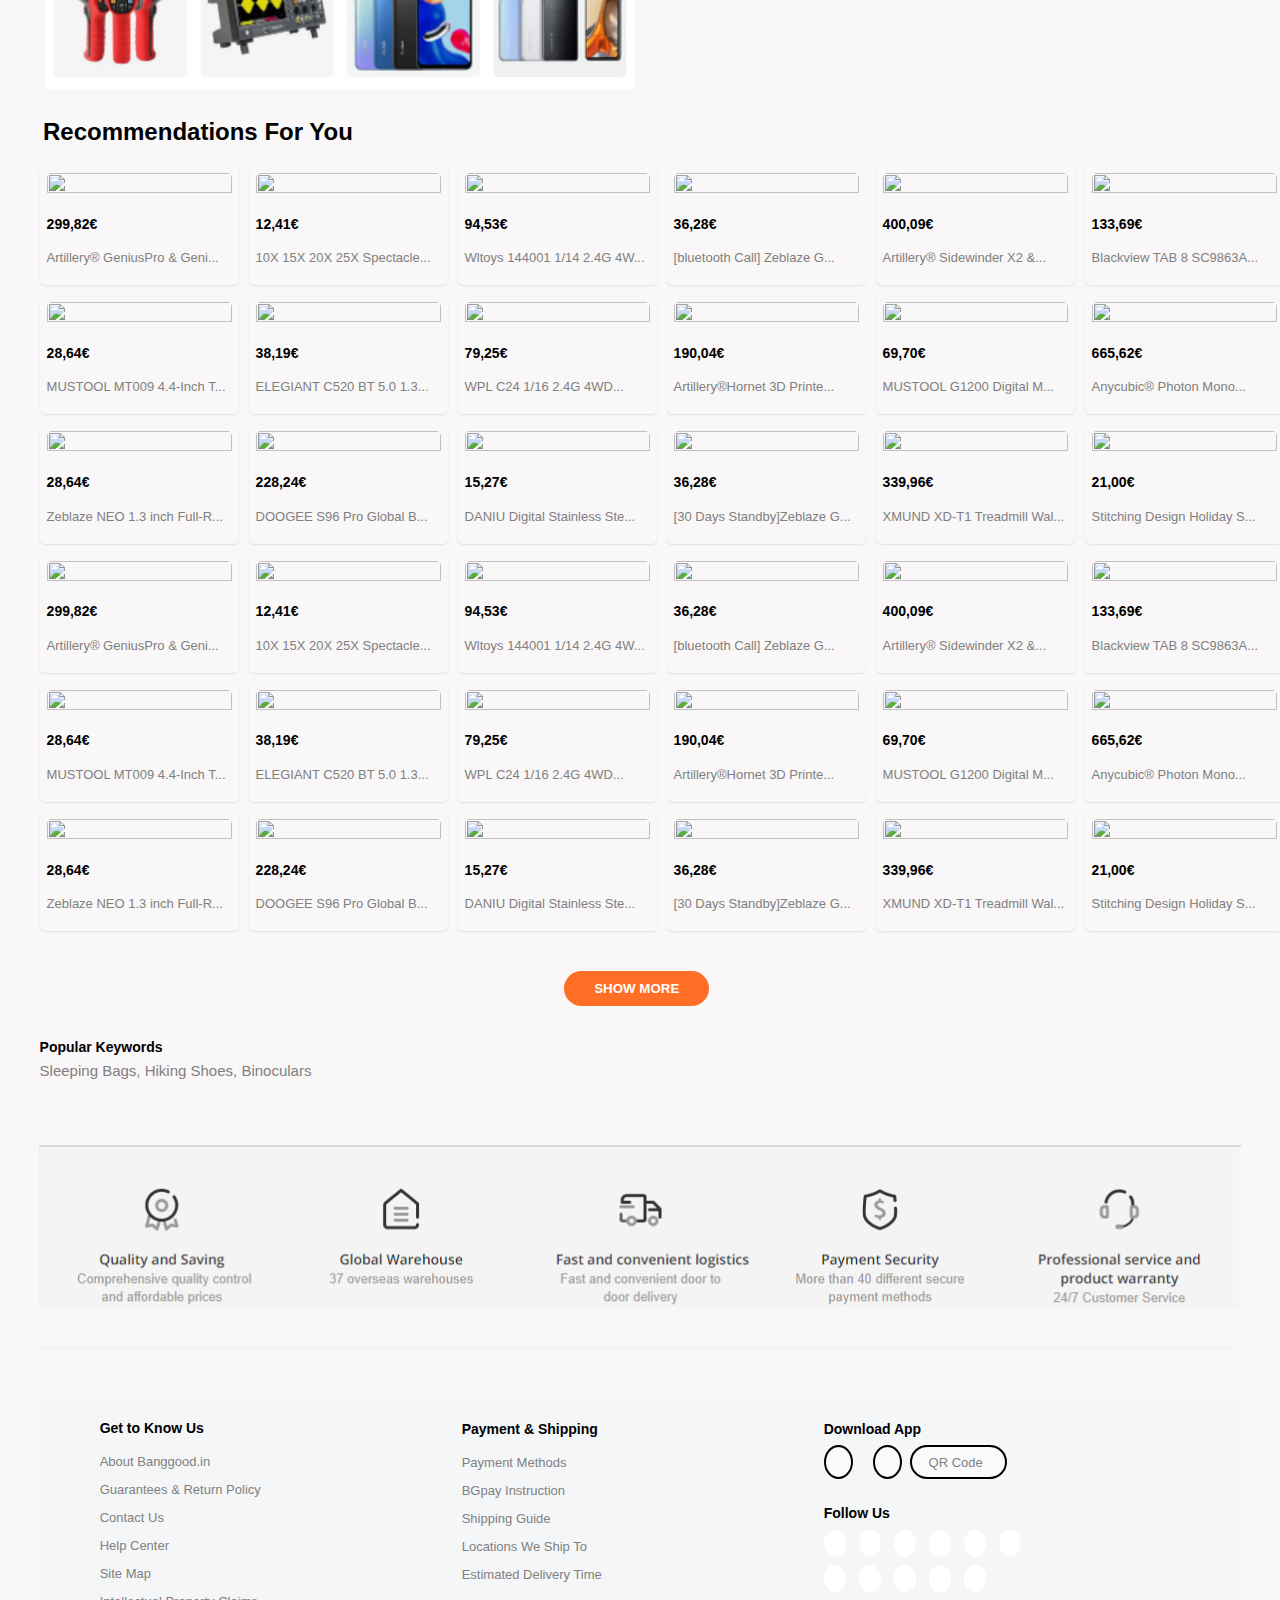
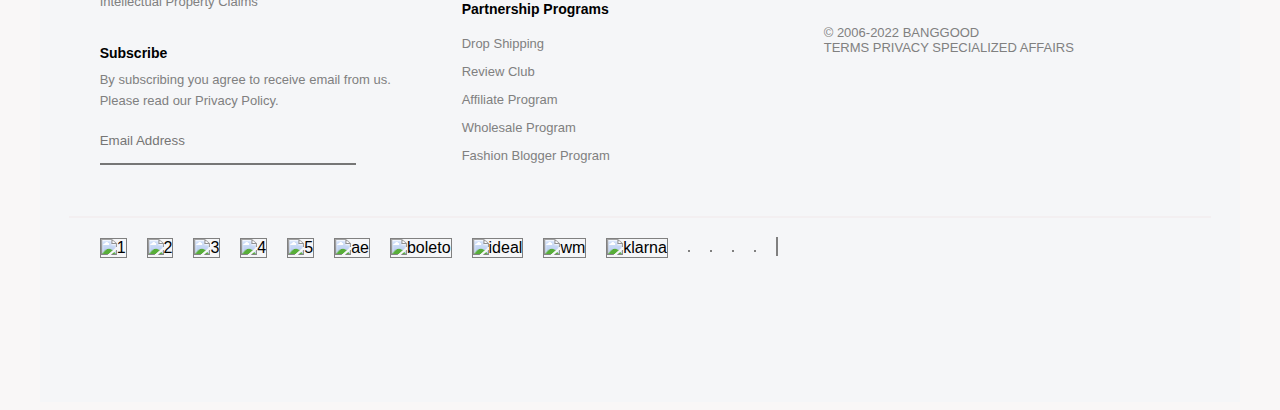
==== commit 1e0e20a9: "final" ====
--- a/index.html
+++ b/index.html
@@ -44,7 +44,7 @@
          </div>   
     </div>
     <div id="cart">
-        <img src="./images/cart.PNG"alt=""/><span>Count</span>
+        <a href="cart.html" style="text-decoration: none;"><img src="./images/cart.PNG"alt=""/></a>
        
     </div>
     </div>
@@ -54,16 +54,16 @@
             <p>  <span><i class="fa-solid fa-bars">  </i></span>  CATEGORIES   <span><i class="fa-solid fa-angle-right"></i></span></p>
         
         <p>FLASH DEALS</p>
-        <P>CLERANCE SALE</P>
-        <p>TOP SALLERS</p>
+        <P>CLEARANCE SALE</P>
+        <p>TOP SELLERS</p>
     </div>
     <!-- belownavbar -->
     <div id="belownavbar">
         <div id="sidebar">
-            <p>Men's Clothing</p>
-            <p>Women's Clothing</p>
-            <p>Phone & Accessories</p>
-            <p>Electronics</p>
+    <a  style="text-decoration: none;" href="./Men's_clothing.html"> <p>Men's Clothing</p></a>
+    <a  style="text-decoration: none;" href="./women's_clothing.html"><p>Women's Clothing</p></a>
+    <a  style="text-decoration: none;" href="./phones/Phones_Accesories.html"><p>Phone & Accessories</p></a>
+    <a  style="text-decoration: none;" href="electronic.html"><p>Electronics</p></a>        
             <p>Tools Industrial & Scientific</p>
             <p>Toys Hobbies & Robot</p>
             <p>Computer's & Office</p>
